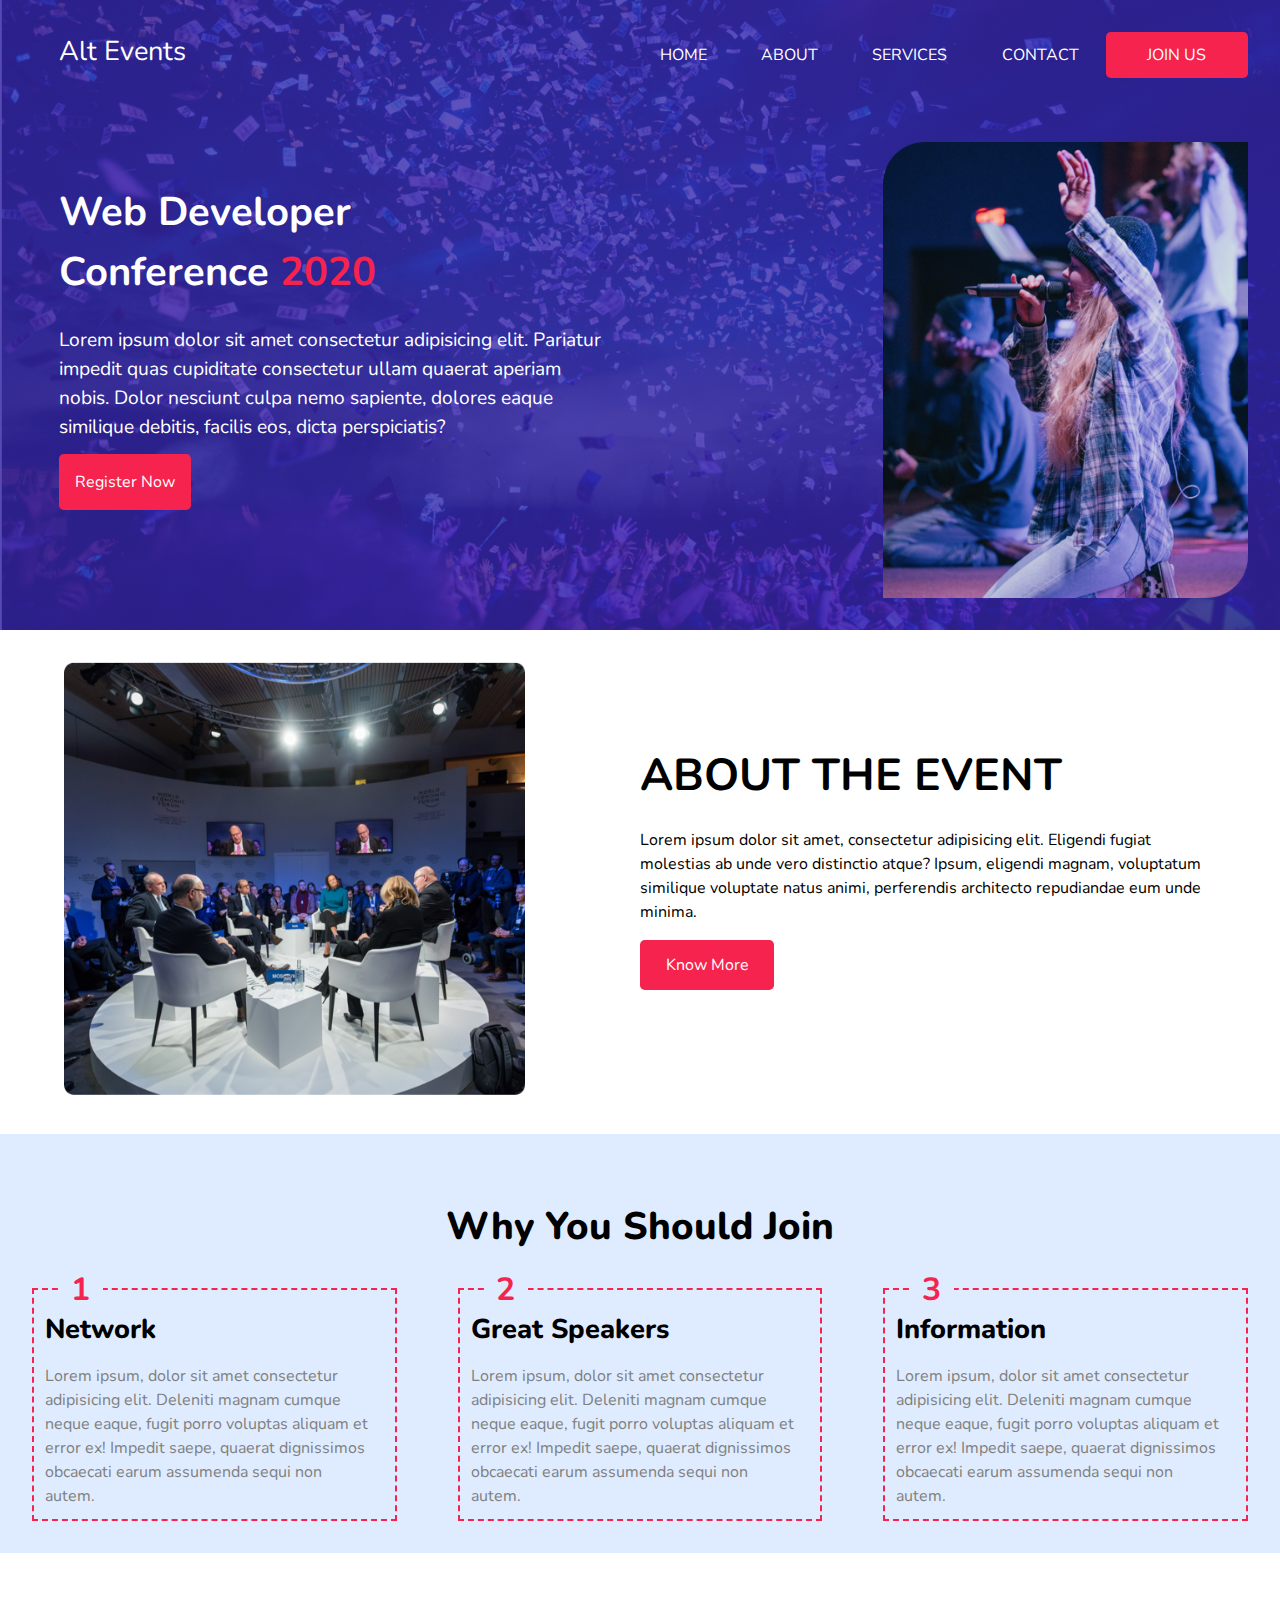
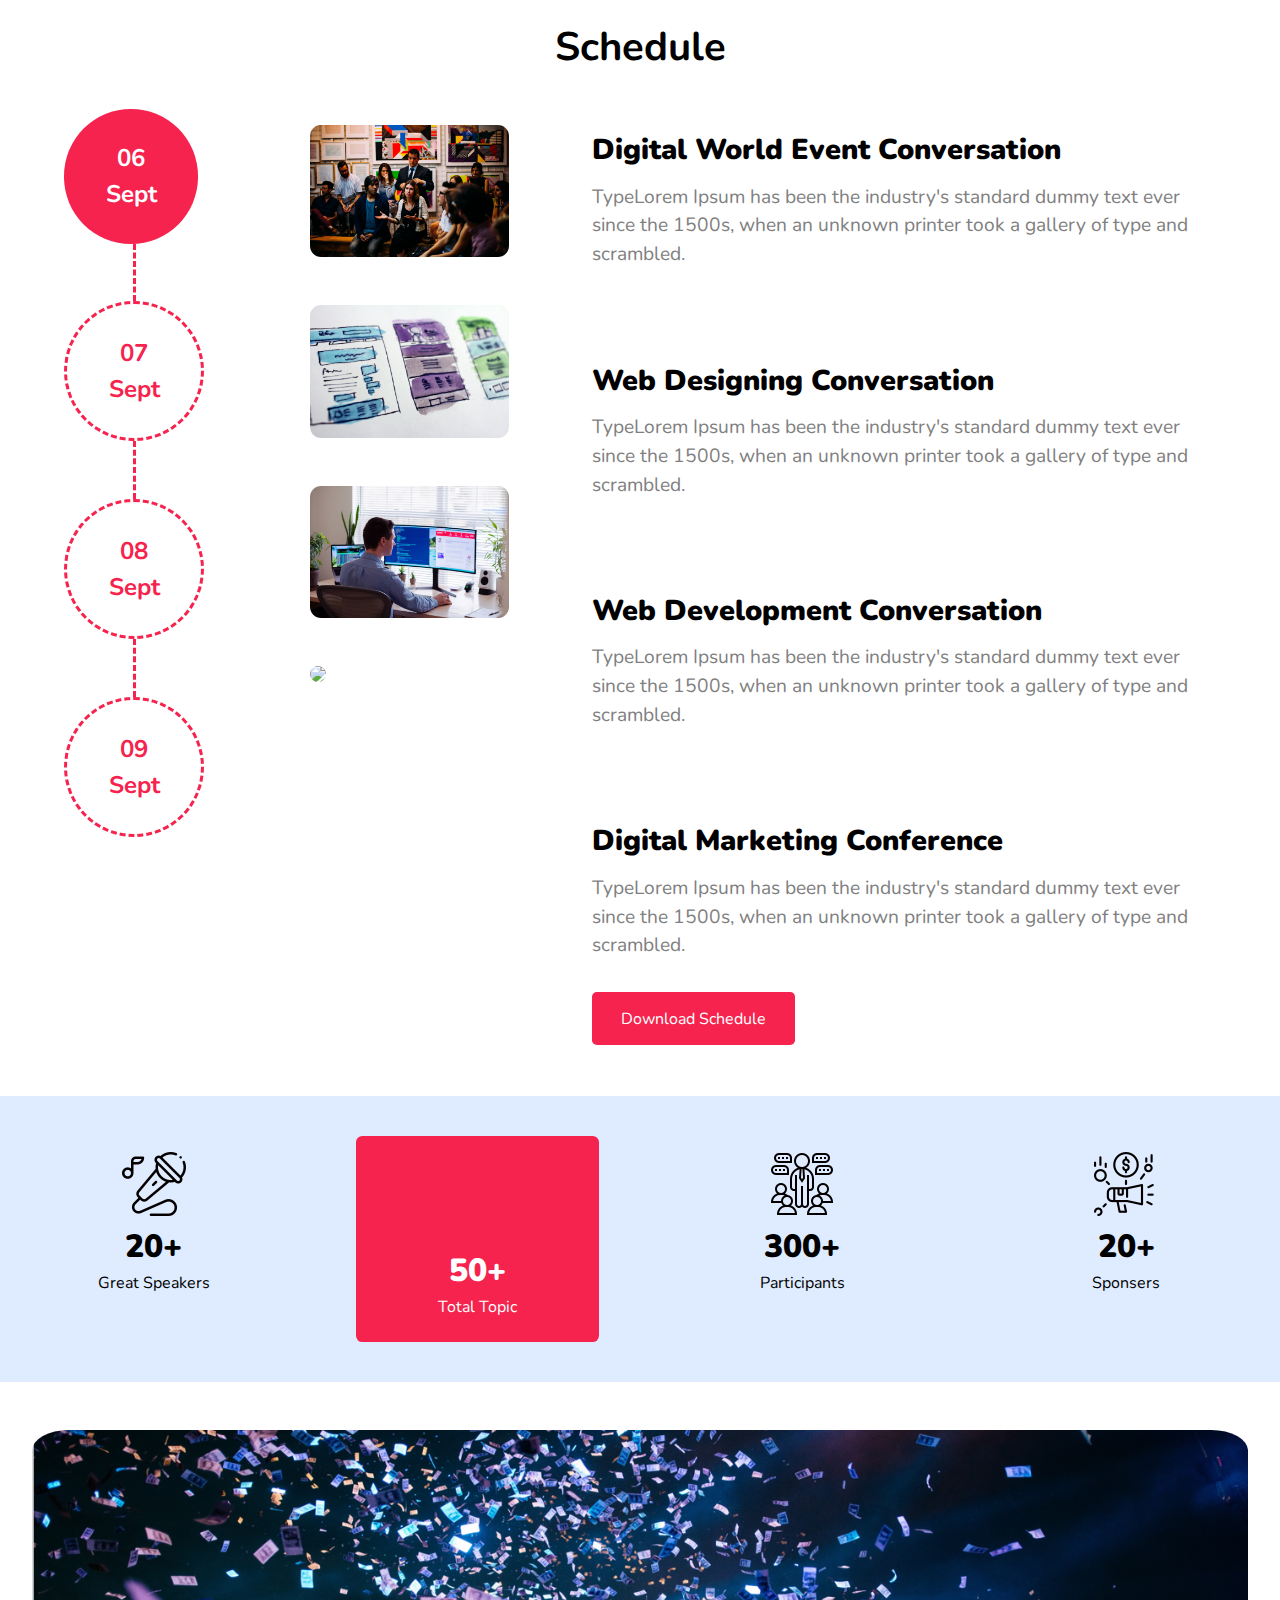
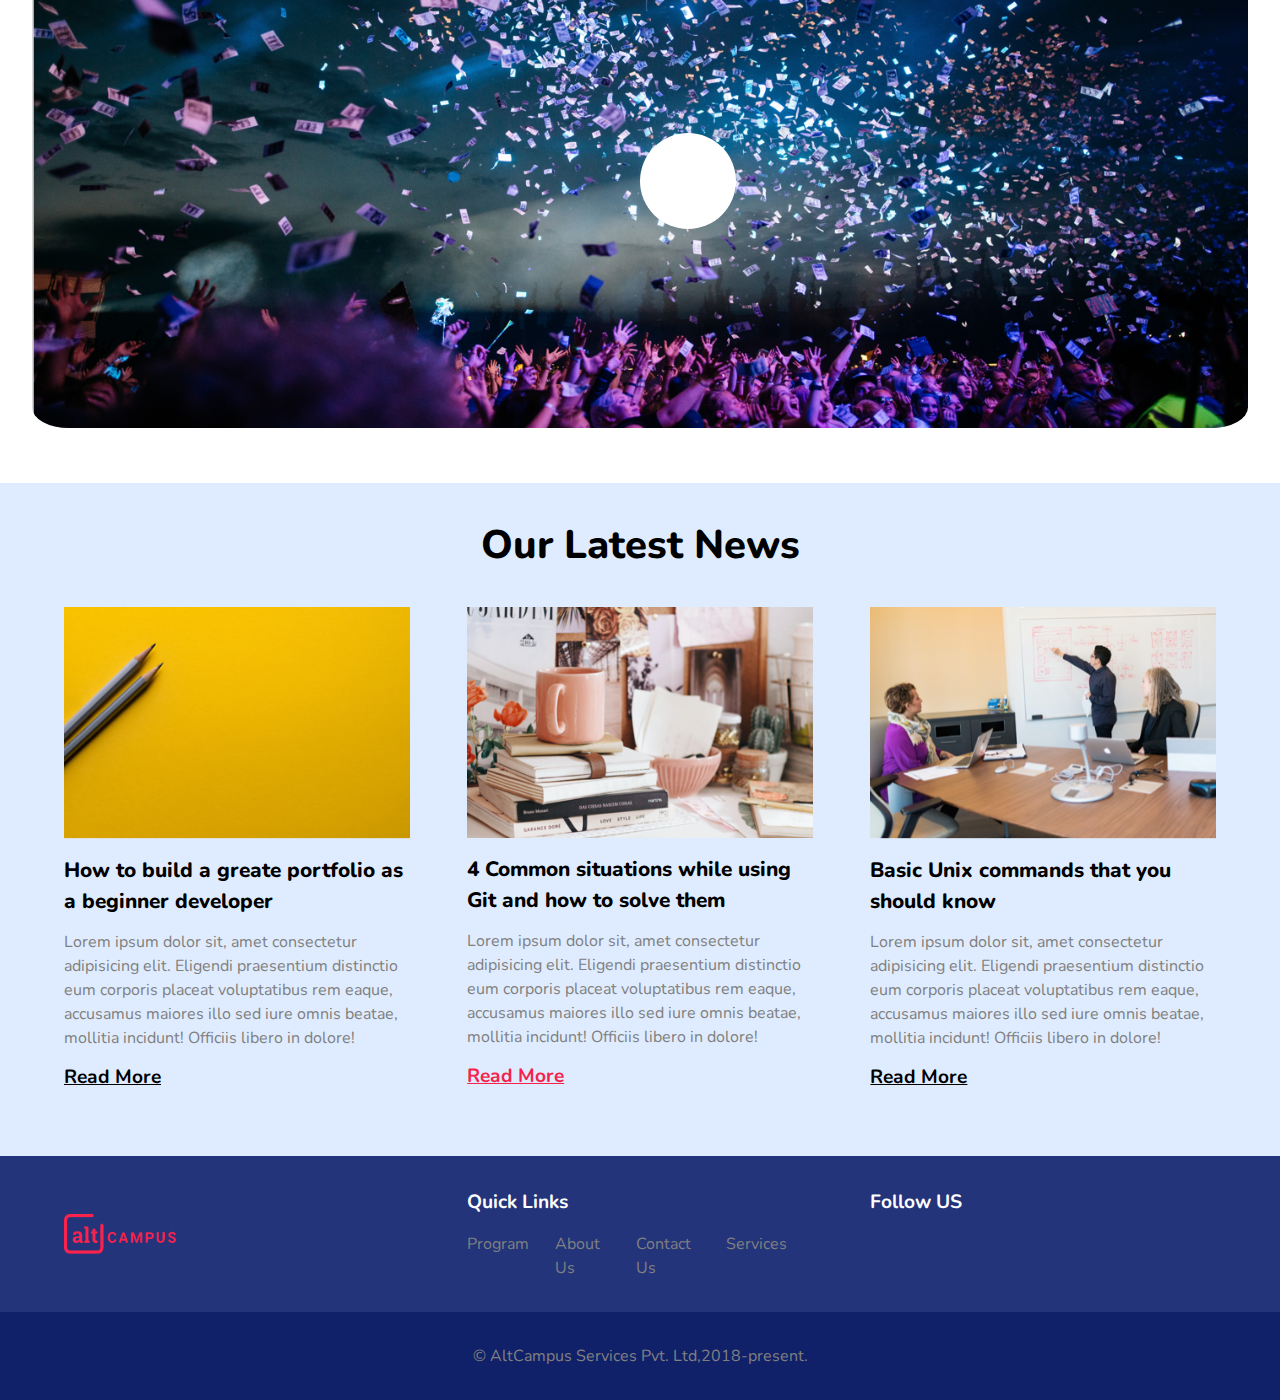
==== block-BHaacn/index.html @ 34002546 "Responsive Web page Assignment-2" ====
<!DOCTYPE html>
<html lang="en">
  <head>
    <meta charset="UTF-8" />
    <meta http-equiv="X-UA-Compatible" content="IE=edge" />
    <meta name="viewport" content="width=device-width, initial-scale=1.0" />
    <link rel="stylesheet" href="assets/stylesheet/style.css" />
    <script
      src="https://kit.fontawesome.com/814a0fdb0b.js"
      crossorigin="anonymous"
    ></script>

    <title>Alt Events</title>
  </head>
  <body>
    <header class="header">
      <div class="container flex space-between padding text-uppercase">
        <div class="brand">
          <a href="#">Alt Events</a>
        </div>
        <div>
          <nav>
            <ul class="flex item-center">
              <li>
                <a href="#">Home</a>
              </li>
              <li>
                <a href="#">About</a>
              </li>
              <li>
                <a href="#">services</a>
              </li>
              <li>
                <a href="#">contact</a>
              </li>
              <li class="btn">
                <a href="#">join us</a>
              </li>
            </ul>
          </nav>
        </div>
      </div>
      <div class="container flex space-between padding">
        <div class="col-1 flex-50">
          <h1>
            Web Developer <br />
            conference <span class="span">2020</span>
          </h1>
          <p>
            Lorem ipsum dolor sit amet consectetur adipisicing elit. Pariatur
            impedit quas cupiditate consectetur ullam quaerat aperiam nobis.
            Dolor nesciunt culpa nemo sapiente, dolores eaque similique debitis,
            facilis eos, dicta perspiciatis?
          </p>
          <a class="btn register-btn" href="#">Register Now</a>
        </div>
        <div class="flex-30 font-size-0 object-fit">
          <img
            class="width-full"
            src="assets/media/image/hero.png"
            alt="hero-image"
          />
        </div>
      </div>
    </header>
    <main class="">
      <div class="container">
        <article class="about padding flex space-between">
          <div class="flex-40">
            <img
              class="width-full"
              src="assets/media/image/about.png"
              alt="about-image"
            />
          </div>
          <div class="flex-50">
            <h2 class="text-uppercase">about the event</h2>
            <p>
              Lorem ipsum dolor sit amet, consectetur adipisicing elit. Eligendi
              fugiat molestias ab unde vero distinctio atque? Ipsum, eligendi
              magnam, voluptatum similique voluptate natus animi, perferendis
              architecto repudiandae eum unde minima.
            </p>
            <a class="btn know-more-btn" href="#">Know More</a>
          </div>
        </article>
      </div>
      <section class="info">
        <div class="container padding">
          <h2 class="text-center padding">why you should join</h2>
          <div class="flex space-between">
            <div class="info-col flex-30">
              <span class="span">1</span>
              <h2>Network</h2>
              <p>
                Lorem ipsum, dolor sit amet consectetur adipisicing elit.
                Deleniti magnam cumque neque eaque, fugit porro voluptas aliquam
                et error ex! Impedit saepe, quaerat dignissimos obcaecati earum
                assumenda sequi non autem.
              </p>
            </div>
            <div class="info-col flex-30">
              <span class="span">2</span>
              <h2>Great Speakers</h2>
              <p>
                Lorem ipsum, dolor sit amet consectetur adipisicing elit.
                Deleniti magnam cumque neque eaque, fugit porro voluptas aliquam
                et error ex! Impedit saepe, quaerat dignissimos obcaecati earum
                assumenda sequi non autem.
              </p>
            </div>
            <div class="info-col flex-30">
              <span class="span">3</span>
              <h2>Information</h2>
              <p>
                Lorem ipsum, dolor sit amet consectetur adipisicing elit.
                Deleniti magnam cumque neque eaque, fugit porro voluptas aliquam
                et error ex! Impedit saepe, quaerat dignissimos obcaecati earum
                assumenda sequi non autem.
              </p>
            </div>
          </div>
        </div>
      </section>
      <section class="schedule padding">
        <h2 class="text-center">Schedule</h2>
        <div class="container">
          <div class="flex space-between">
            <div class="flex-20">
              <div class="circle flex colom">
                <date> 06 </date>
                <month>Sept</month>
              </div>
              <div class="line"></div>
              <div class="circle circle-dashed flex colom">
                <date> 07 </date>
                <month>Sept</month>
              </div>
              <div class="line"></div>
              <div class="circle circle-dashed flex colom">
                <date> 08 </date>
                <month>Sept</month>
              </div>
              <div class="line"></div>
              <div class="circle circle-dashed flex colom">
                <date> 09 </date>
                <month>Sept</month>
              </div>
            </div>
            <div class="schedule-image flex-20">
              <div class="font-size-0 padding-image-1">
                <img
                  class="width-full"
                  src="assets/media/image/schedule-01.jpg"
                  alt="schedule-01"
                />
              </div>
              <div class="font-size-0 padding-image">
                <img
                  class="width-full"
                  src="assets/media/image/schedule-02.jpg"
                  alt="schedule-02"
                />
              </div>
              <div class="font-size-0 padding-image">
                <img
                  class="width-full"
                  src="assets/media/image/schedule-03.jpg"
                  alt="schedule-03"
                />
              </div>
              <div class="font-size-0 padding-image">
                <img
                  class="width-full"
                  src="assets/media/image/schedule-04.jpg"
                  alt="schedule-04"
                />
              </div>
            </div>
            <div class="flex-60">
              <div class="schedule-article">
                <h3>Digital World Event Conversation</h3>
                <p>
                  TypeLorem Ipsum has been the industry's standard dummy text
                  ever since the 1500s, when an unknown printer took a gallery
                  of type and scrambled.
                </p>
              </div>
              <div class="schedule-article padding-top">
                <h3>Web Designing Conversation</h3>
                <p>
                  TypeLorem Ipsum has been the industry's standard dummy text
                  ever since the 1500s, when an unknown printer took a gallery
                  of type and scrambled.
                </p>
              </div>
              <div class="schedule-article padding-top">
                <h3>Web Development Conversation</h3>
                <p>
                  TypeLorem Ipsum has been the industry's standard dummy text
                  ever since the 1500s, when an unknown printer took a gallery
                  of type and scrambled.
                </p>
              </div>
              <div class="schedule-article padding-top">
                <h3>Digital Marketing Conference</h3>
                <p>
                  TypeLorem Ipsum has been the industry's standard dummy text
                  ever since the 1500s, when an unknown printer took a gallery
                  of type and scrambled.
                </p>
                <a class="btn Download-btn" href="#">Download Schedule</a>
              </div>
            </div>
          </div>
        </div>
      </section>
      <section class="dashboard padding">
        <div class="container flex space-between">
          <div class="flex flex-20 colom item-center margin-top">
            <div>
              <img src="assets/media/image/speaker.png" alt="speaker" />
            </div>
            <small>20+</small>
            <span>Great Speakers</span>
          </div>
          <div class="flex flex-20 colom item-center total-topic">
            <div>
              <i class="far fa-lightbulb"></i>
            </div>
            <small>50+</small>
            <span>Total Topic</span>
          </div>
          <div class="flex flex-20 colom item-center margin-top">
            <div>
              <img src="assets/media/image/participants.png" alt="speaker" />
            </div>
            <small>300+</small>
            <span>Participants</span>
          </div>
          <div class="flex flex-20 colom item-center margin-top">
            <div>
              <img src="assets/media/image/sponsor.png" alt="speaker" />
            </div>
            <small>20+</small>
            <span>Sponsers</span>
          </div>
        </div>
      </section>
      <section class="vdo">
        <figure class="padding container">
          <img
            class="font-size-0"
            src="assets/media/image/banner.png"
            alt="banner"
          />
          <div class="icon-circle flex item-center">
            <i class="fas fa-play"></i>
          </div>
        </figure>
      </section>
      <section class="news padding">
        <h2 class="text-center">Our Latest News</h2>
        <div class="container padding flex space-between">
          <div class="news-col flex-30">
            <figure class="font-size-0">
              <img
                class="width-full"
                src="assets/media/image/news-01.png"
                alt="news-01"
              />
            </figure>
            <h3>How to build a greate portfolio as a beginner developer</h3>
            <p>
              Lorem ipsum dolor sit, amet consectetur adipisicing elit. Eligendi
              praesentium distinctio eum corporis placeat voluptatibus rem
              eaque, accusamus maiores illo sed iure omnis beatae, mollitia
              incidunt! Officiis libero in dolore!
            </p>
            <a href="#">Read More</a>
          </div>
          <div class="news-col flex-30">
            <figure class="font-size-0">
              <img
                class="width-full"
                src="assets/media/image/news-02.png"
                alt="news-02"
              />
            </figure>
            <h3>4 Common situations while using Git and how to solve them</h3>
            <p>
              Lorem ipsum dolor sit, amet consectetur adipisicing elit. Eligendi
              praesentium distinctio eum corporis placeat voluptatibus rem
              eaque, accusamus maiores illo sed iure omnis beatae, mollitia
              incidunt! Officiis libero in dolore!
            </p>
            <a class="new-col-2-read-more" href="#">Read More</a>
          </div>
          <div class="news-col flex-30">
            <figure class="font-size-0">
              <img
                class="width-full"
                src="assets/media/image/news-03.png"
                alt="news-03"
              />
            </figure>
            <h3>Basic Unix commands that you should know</h3>
            <p>
              Lorem ipsum dolor sit, amet consectetur adipisicing elit. Eligendi
              praesentium distinctio eum corporis placeat voluptatibus rem
              eaque, accusamus maiores illo sed iure omnis beatae, mollitia
              incidunt! Officiis libero in dolore!
            </p>
            <a href="#">Read More</a>
          </div>
        </div>
      </section>
    </main>
    <footer class="top">
      <div class="footer padding">
        <div class="container flex space-between">
          <div class="flex-30 flex">
            <figure class="font-size-0 flex">
              <img
                class="width-full"
                src="assets/media/image/footer-logo.png"
                alt="footer logo"
              />
            </figure>
          </div>
          <div class="flex flex-30 colom">
            <h2>Quick Links</h2>
            <nav class="nav-links">
              <ul class="flex">
                <li>
                  <a href="#">Program</a>
                </li>
                <li>
                  <a href="#">About Us</a>
                </li>
                <li>
                  <a href="#">Contact Us</a>
                </li>
                <li>
                  <a href="#">Services</a>
                </li>
              </ul>
            </nav>
          </div>
          <div class="flex-30">
            <h2>Follow US</h2>
            <nav class="nav-links">
              <ul class="flex">
                <li>
                  <i class="fab fa-facebook-square"></i>
                </li>
                <li>
                  <i class="fab fa-twitter-square"></i>
                </li>
              </ul>
            </nav>
          </div>
        </div>
      </div>
      <div class="bottom text-center padding">
        <small>&copy; AltCampus Services Pvt. Ltd,2018-present.</small>
      </div>
    </footer>
  </body>
</html>
---- block-BHaacn/assets/stylesheet/style.css ----
@import url("https://fonts.googleapis.com/css2?family=Nunito:wght@400;600;700;800;900&display=swap");
/* http://meyerweb.com/eric/tools/css/reset/ 
   v2.0 | 20110126
   License: none (public domain)
*/

html,
body,
div,
span,
applet,
object,
iframe,
h1,
h2,
h3,
h4,
h5,
h6,
p,
blockquote,
pre,
a,
abbr,
acronym,
address,
big,
cite,
code,
del,
dfn,
em,
img,
ins,
kbd,
q,
s,
samp,
small,
strike,
strong,
sub,
sup,
tt,
var,
b,
u,
i,
center,
dl,
dt,
dd,
ol,
ul,
li,
fieldset,
form,
label,
legend,
table,
caption,
tbody,
tfoot,
thead,
tr,
th,
td,
article,
aside,
canvas,
details,
embed,
figure,
figcaption,
footer,
header,
hgroup,
menu,
nav,
output,
ruby,
section,
summary,
time,
mark,
audio,
video {
  margin: 0;
  padding: 0;
  border: 0;
  font-size: 100%;
  font: inherit;
  vertical-align: baseline;
}
/* HTML5 display-role reset for older browsers */
article,
aside,
details,
figcaption,
figure,
footer,
header,
hgroup,
menu,
nav,
section {
  display: block;
}
body {
  line-height: 1;
}
ol,
ul {
  list-style: none;
}
blockquote,
q {
  quotes: none;
}
blockquote:before,
blockquote:after,
q:before,
q:after {
  content: "";
  content: none;
}
table {
  border-collapse: collapse;
  border-spacing: 0;
}
/* Some Generic classes */
*,
::before,
::after {
  box-sizing: border-box;
}
body {
  line-height: 1.5;
  font-family: "Nunito", sans-serif;
}
html {
  font-size: 16px;
}
a {
  text-decoration: none;
}
:root {
  --crimon: #f5234d;
  --white: #ffffff;
  --light-gray: #dfecff;
  --navy: #23347b;
  --dark-navy: #102169;
}
.flex {
  display: flex;
}
.flex-100 {
  flex: 0 1 100%;
}
.flex-60 {
  flex: 0 1 60%;
}
.flex-50 {
  flex: 0 1 50%;
}
.flex-40 {
  flex: 0 1 40%;
}
.flex-30 {
  flex: 0 1 30%;
}
.flex-20 {
  flex: 0 1 20%;
}
.flex-10{
    flex: 0 1 10%;
}
.space-between {
  justify-content: space-between;
}
.item-center {
  align-items: center;
}
.text-center {
  text-align: center;
}
.colom {
  flex-direction: column;
}
.padding {
  padding: 2rem;
}
.container {
  max-width: 1300px;
  width: 100%;
  padding: 0 2rem;
  margin: 0 auto;
}
.btn {
  background-color: var(--crimon);
  color: var(--white);
  padding: 0.7rem 0.9rem;
  font-size: 1rem;
  border-radius: 0.3rem;
}
.padding {
  padding: 2rem;
}
.text-uppercase {
  text-transform: uppercase;
}
.span {
  color: var(--crimon);
}
.width-full {
  width: 100%;
}
.font-size-0 {
  font-size: 0;
}
.object-fit {
  object-fit: cover;
}
.margin-top {
  margin-top: 1rem;
}
/* Large Screen View */
header {
  background-image: linear-gradient(
      rgb(54, 38, 171, 0.8),
      rgb(54, 38, 171, 0.8)
    ),
    url(../media/image/banner.png);
  background-repeat: no-repeat;
  background-size: cover;
}
header a {
  color: var(--white);
  padding: 0 1.7rem;
}
.header .brand a {
  text-transform: capitalize;
  font-size: 1.7rem;
}
.col-1 {
  padding: 0 1.7rem;
}
.register-btn {
  display: inline-block;
  margin-top: 0.8rem;
  padding: 1rem;
}

.col-1 h1 {
  font-size: 2.5rem;
  font-weight: bold;
  text-transform: capitalize;
  color: var(--white);
  margin-top: 2.5rem;
}
.col-1 p {
  font-size: 1.2rem;
  color: var(--white);
  margin-top: 1.5rem;
}
/* about */
.about h2 {
  font-size: 2.8rem;
  font-weight: bold;
  margin-bottom: 1.2rem;
  padding-top: 5rem;
}
.about a {
  display: inline-block;
  padding: 0.8rem 1.6rem;
  margin-top: 1rem;
}
/* info */
.info {
  background-color: var(--light-gray);
}
.info h2 {
  font-size: 2.4rem;
  text-transform: capitalize;
  font-weight: 800;
}
.info .info-col h2 {
  font-size: 1.7rem;
  margin-bottom: 0.8rem;
}
.info-col p {
  color: gray;
}
.info-col {
  border: 0.16rem dashed var(--crimon);
  padding: 1.3rem 1.3rem 0.7rem 0.7rem;
  position: relative;
}
.info-col span {
  position: absolute;
  font-size: 2rem;
  top: -1.5rem;
  bottom: 2rem;
  left: 1.5rem;
  padding: 0 0.8rem;
  display: block;
  height: 1.5rem;
  font-weight: bold;
  background-color: var(--light-gray);
}
/* schedule section */
.schedule .circle {
  background-color: var(--crimon);
  color: var(--white);
  width: 4.6rem;
  height: 4.6rem;
  border-radius: 50%;
  padding: 4.2rem;
  align-items: center;
  justify-content: center;
}
.schedule .circle-dashed {
  background-color: var(--white);
  border: 0.21rem dashed var(--crimon);
  color: var(--crimon);
}
.schedule h2 {
  font-size: 2.5rem;
  font-weight: bold;
  padding: 2rem 0;
}
.schedule date,
.schedule month {
  font-weight: bold;
  font-size: 1.5rem;
}
.schedule .line {
  /* background-color: var(--crimon); */
  width: 4.5rem;
  height: 3.6rem;
  border-right: 0.21rem dashed var(--crimon);
}
/* schedule article  */
.schedule-article h3 {
  font-size: 1.8rem;
  font-weight: 900;
  margin-bottom: 0.7rem;
}
.schedule-article p {
  font-size: 1.2rem;
  color: gray;
}
.padding-image-1 {
  padding: 1rem;
}
.padding-image {
  padding: 1rem;
  margin-top: 1rem;
}
.padding-image img,
.padding-image-1 img {
  border-radius: 0.7rem;
}
.schedule-article {
  margin-left: 3rem;
  padding: 1.2rem;
}
.padding-top {
  padding-top: 4.4rem;
}
.Download-btn {
  display: inline-block;
  margin-top: 2rem;
  padding: 0.9rem 1.8rem;
}
/* dashboard section */
.dashboard {
  background-color: var(--light-gray);
  padding: 2.5rem 0;
}
.dashboard small {
  font-size: 2rem;
  font-weight: 900;
}
.dashboard .total-topic {
  background-color: var(--crimon);
  padding: 1.4rem;
  border-radius: 0.4rem;
  color: var(--white);
}
.dashboard .total-topic i {
  font-size: 3.7rem;
  padding-right: 1rem;
}
/* vdo section */
.vdo figure img {
  width: 100%;
  padding: 1rem 0;
  border-radius: 2.3rem;
}
.vdo figure{
    position: relative;
}
 .vdo .icon-circle{
    width: 3.8rem;
    height: 3.8rem;
    background-color: var(--white);
    color: var(--crimon);
    position: absolute;
    justify-content: center;
    padding: 3rem;
    left: 50%;
    bottom: 0;
    top: 50%;
    right: 0;
    border-radius: 50%;
}
.vdo figure i{
    font-size: 2.2rem;
    color: var(--crimon);
   
   
}
/* news section */
.news{
    background-color: var(--light-gray);
}
.news h2{
    font-size: 2.5rem;
    font-weight: 800;
}
.news-col h3{
    font-size: 1.3rem;
    font-weight: 800;
    margin-top: 1rem;
}
.news-col p{
    color: gray;
    margin: .8rem 0;
}
.news-col a{
    text-decoration: underline;
    font-size: 1.2rem;
    color: black;
    font-weight: bold;
}
.news-col .new-col-2-read-more{
    color: var(--crimon);
}
/* footer */
.footer{
    background-color: var(--navy);
}
.footer h2{
    font-size: 1.2rem;
    color: var(--white);
    font-weight: bold;
}

.footer figure img{
    max-width: 7rem;
    align-self: center;
}
.footer .nav-links ul li{
    margin-right: 1.6rem;
    margin-top: 1rem;
   
 
    
}
.footer nav ul li a{
    color: gray;
}
.footer .nav-links ul li i{
    color: gainsboro;
    font-size: 1.4rem;
 
}
/* bottom */
.top .bottom{

    background-color: var(--dark-navy);
    color: grey;
}

/* mobile screen  */
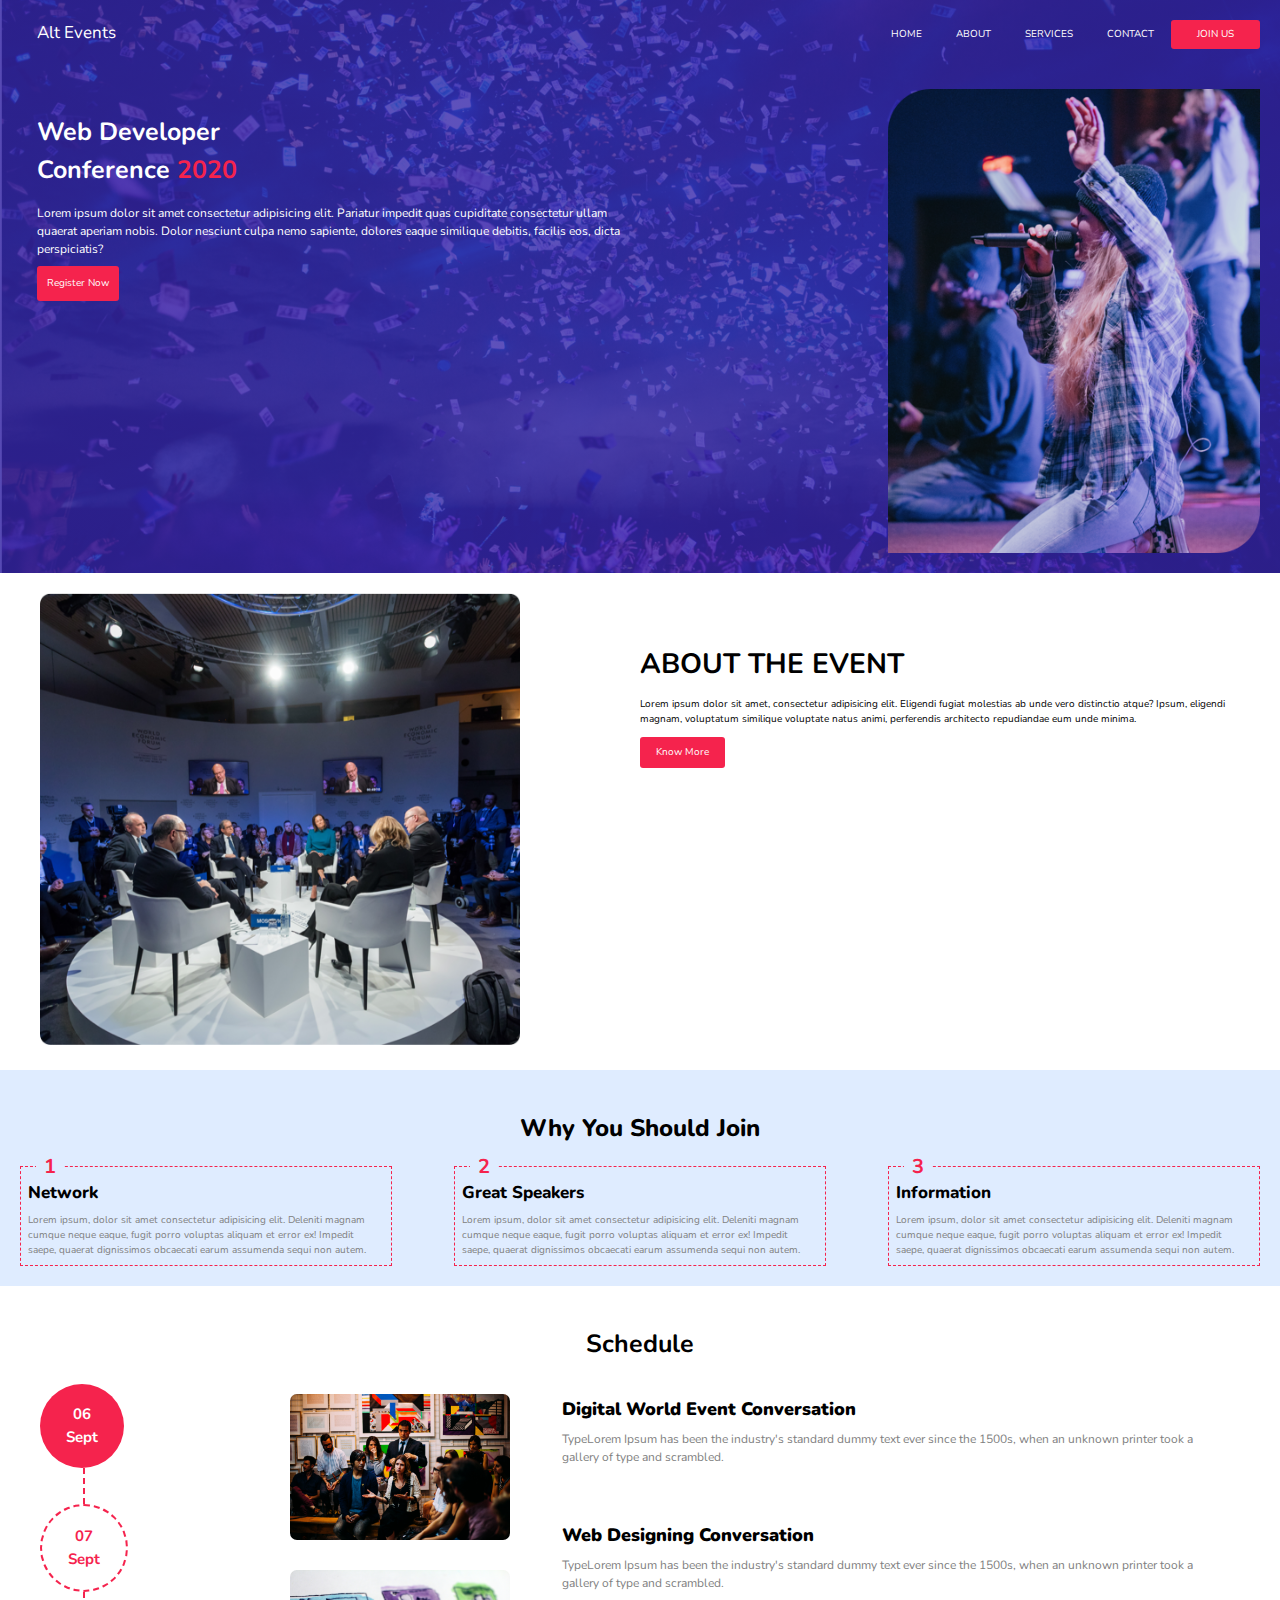
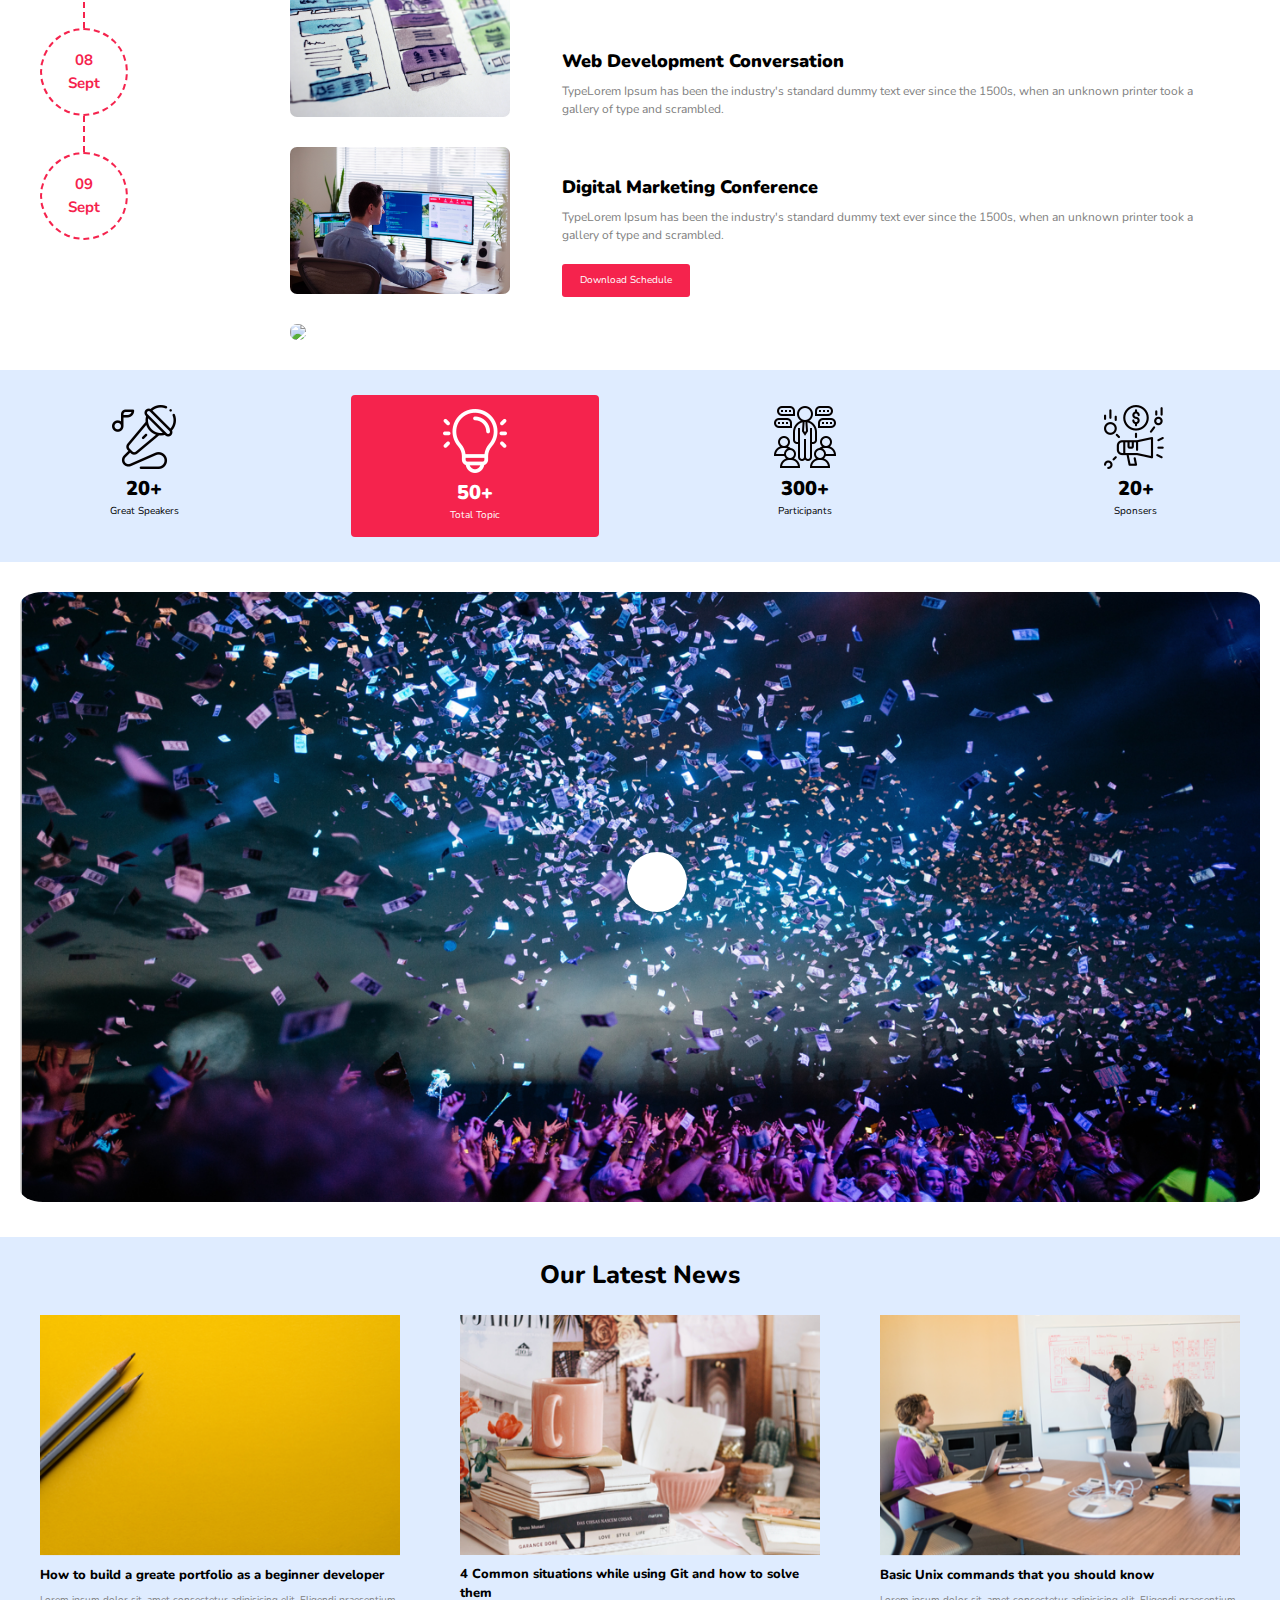
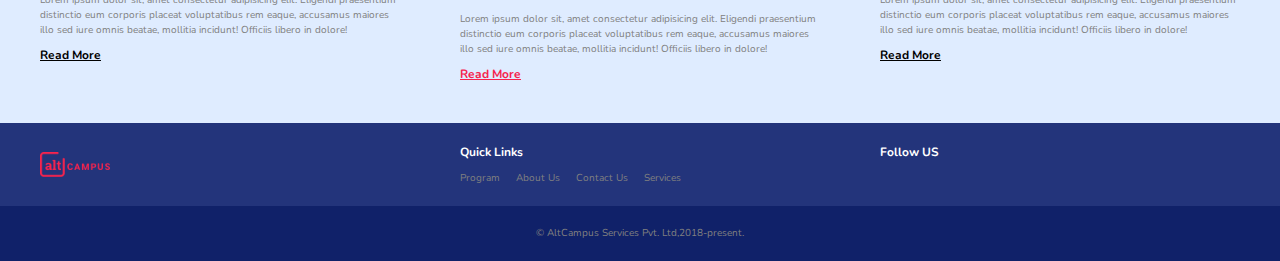
==== commit bc1f7ef8: "Adding Response for Mobile and other screen sizes" ====
--- a/block-BHaacn/index.html
+++ b/block-BHaacn/index.html
@@ -14,7 +14,9 @@
   </head>
   <body>
     <header class="header">
-      <div class="container flex space-between padding text-uppercase">
+      <div
+        class="container flex space-between padding text-uppercase header-style"
+      >
         <div class="brand">
           <a href="#">Alt Events</a>
         </div>
@@ -40,7 +42,7 @@
           </nav>
         </div>
       </div>
-      <div class="container flex space-between padding">
+      <div class="container flex space-between padding hero">
         <div class="col-1 flex-50">
           <h1>
             Web Developer <br />
@@ -65,15 +67,15 @@
     </header>
     <main class="">
       <div class="container">
-        <article class="about padding flex space-between">
-          <div class="flex-40">
+        <article class="about padding flex space-between article">
+          <div class="flex-40 article-col">
             <img
               class="width-full"
               src="assets/media/image/about.png"
               alt="about-image"
             />
           </div>
-          <div class="flex-50">
+          <div class="flex-50 article-col">
             <h2 class="text-uppercase">about the event</h2>
             <p>
               Lorem ipsum dolor sit amet, consectetur adipisicing elit. Eligendi
@@ -88,7 +90,7 @@
       <section class="info">
         <div class="container padding">
           <h2 class="text-center padding">why you should join</h2>
-          <div class="flex space-between">
+          <div class="flex space-between info-main">
             <div class="info-col flex-30">
               <span class="span">1</span>
               <h2>Network</h2>
@@ -125,8 +127,8 @@
       <section class="schedule padding">
         <h2 class="text-center">Schedule</h2>
         <div class="container">
-          <div class="flex space-between">
-            <div class="flex-20">
+          <div class="flex space-between schedule-row">
+            <div class="flex-20 schedule-row-1">
               <div class="circle flex colom">
                 <date> 06 </date>
                 <month>Sept</month>
@@ -217,30 +219,33 @@
       </section>
       <section class="dashboard padding">
         <div class="container flex space-between">
+          <div class="flex flex-20 colom item-center margin-top dashboard-size">
+            <div>
+              <img src="assets/media/image/speaker.png" alt="speaker" />
+            </div>
+            <small>20+</small>
+            <span>Great Speakers</span>
+          </div>
+          <div class="flex flex-20 colom item-center total-topic">
+            <div>
+              <img src="assets/media/image/idea.png" alt="speaker" />
+            </div>
+            <small>50+</small>
+            <span>Total Topic</span>
+          </div>
           <div class="flex flex-20 colom item-center margin-top">
             <div>
-              <img src="assets/media/image/speaker.png" alt="speaker" />
-            </div>
-            <small>20+</small>
-            <span>Great Speakers</span>
-          </div>
-          <div class="flex flex-20 colom item-center total-topic">
-            <div>
-              <i class="far fa-lightbulb"></i>
-            </div>
-            <small>50+</small>
-            <span>Total Topic</span>
+              <img
+                src="assets/media/image/participants.png"
+                alt="participants"
+              />
+            </div>
+            <small>300+</small>
+            <span>Participants</span>
           </div>
           <div class="flex flex-20 colom item-center margin-top">
             <div>
-              <img src="assets/media/image/participants.png" alt="speaker" />
-            </div>
-            <small>300+</small>
-            <span>Participants</span>
-          </div>
-          <div class="flex flex-20 colom item-center margin-top">
-            <div>
-              <img src="assets/media/image/sponsor.png" alt="speaker" />
+              <img src="assets/media/image/sponsor.png" alt="sponsor" />
             </div>
             <small>20+</small>
             <span>Sponsers</span>
@@ -261,7 +266,7 @@
       </section>
       <section class="news padding">
         <h2 class="text-center">Our Latest News</h2>
-        <div class="container padding flex space-between">
+        <div class="container padding flex space-between news-article">
           <div class="news-col flex-30">
             <figure class="font-size-0">
               <img
@@ -318,8 +323,8 @@
     </main>
     <footer class="top">
       <div class="footer padding">
-        <div class="container flex space-between">
-          <div class="flex-30 flex">
+        <div class="container flex space-between footer-content">
+          <div class="flex-30 flex footer-col">
             <figure class="font-size-0 flex">
               <img
                 class="width-full"
@@ -328,7 +333,7 @@
               />
             </figure>
           </div>
-          <div class="flex flex-30 colom">
+          <div class="flex flex-30 colom footer-col">
             <h2>Quick Links</h2>
             <nav class="nav-links">
               <ul class="flex">
@@ -347,7 +352,7 @@
               </ul>
             </nav>
           </div>
-          <div class="flex-30">
+          <div class="flex-30 nav-links-block">
             <h2>Follow US</h2>
             <nav class="nav-links">
               <ul class="flex">
--- a/block-BHaacn/assets/stylesheet/style.css
+++ b/block-BHaacn/assets/stylesheet/style.css
@@ -172,8 +172,8 @@
 .flex-20 {
   flex: 0 1 20%;
 }
-.flex-10{
-    flex: 0 1 10%;
+.flex-10 {
+  flex: 0 1 10%;
 }
 .space-between {
   justify-content: space-between;
@@ -398,89 +398,230 @@
   padding: 1rem 0;
   border-radius: 2.3rem;
 }
-.vdo figure{
-    position: relative;
-}
- .vdo .icon-circle{
-    width: 3.8rem;
-    height: 3.8rem;
-    background-color: var(--white);
-    color: var(--crimon);
-    position: absolute;
-    justify-content: center;
-    padding: 3rem;
-    left: 50%;
-    bottom: 0;
-    top: 50%;
-    right: 0;
-    border-radius: 50%;
-}
-.vdo figure i{
-    font-size: 2.2rem;
-    color: var(--crimon);
-   
-   
+.vdo figure {
+  position: relative;
+}
+.vdo .icon-circle {
+  width: 3.8rem;
+  height: 3.8rem;
+  background-color: var(--white);
+  color: var(--crimon);
+  position: absolute;
+  justify-content: center;
+  padding: 3rem;
+  left: 49%;
+  bottom: 0;
+  top: 43%;
+  right: 0;
+  border-radius: 50%;
+}
+.vdo figure i {
+  font-size: 2.2rem;
+  color: var(--crimon);
 }
 /* news section */
-.news{
-    background-color: var(--light-gray);
-}
-.news h2{
-    font-size: 2.5rem;
-    font-weight: 800;
-}
-.news-col h3{
-    font-size: 1.3rem;
-    font-weight: 800;
-    margin-top: 1rem;
-}
-.news-col p{
-    color: gray;
-    margin: .8rem 0;
-}
-.news-col a{
-    text-decoration: underline;
-    font-size: 1.2rem;
-    color: black;
-    font-weight: bold;
-}
-.news-col .new-col-2-read-more{
-    color: var(--crimon);
+.news {
+  background-color: var(--light-gray);
+}
+.news h2 {
+  font-size: 2.5rem;
+  font-weight: 800;
+}
+.news-col h3 {
+  font-size: 1.3rem;
+  font-weight: 800;
+  margin-top: 1rem;
+}
+.news-col p {
+  color: gray;
+  margin: 0.8rem 0;
+}
+.news-col a {
+  text-decoration: underline;
+  font-size: 1.2rem;
+  color: black;
+  font-weight: bold;
+}
+.news-col .new-col-2-read-more {
+  color: var(--crimon);
 }
 /* footer */
-.footer{
-    background-color: var(--navy);
-}
-.footer h2{
-    font-size: 1.2rem;
-    color: var(--white);
-    font-weight: bold;
+.footer {
+  background-color: var(--navy);
+}
+.footer h2 {
+  font-size: 1.2rem;
+  color: var(--white);
+  font-weight: bold;
 }
 
-.footer figure img{
-    max-width: 7rem;
-    align-self: center;
-}
-.footer .nav-links ul li{
-    margin-right: 1.6rem;
-    margin-top: 1rem;
-   
- 
-    
-}
-.footer nav ul li a{
-    color: gray;
-}
-.footer .nav-links ul li i{
-    color: gainsboro;
-    font-size: 1.4rem;
- 
+.footer figure img {
+  max-width: 7rem;
+  align-self: center;
+}
+.footer .nav-links ul li {
+  margin-right: 1.6rem;
+  margin-top: 1rem;
+}
+.footer nav ul li a {
+  color: gray;
+}
+.footer .nav-links ul li i {
+  color: gainsboro;
+  font-size: 1.4rem;
 }
 /* bottom */
-.top .bottom{
-
-    background-color: var(--dark-navy);
-    color: grey;
+.top .bottom {
+  background-color: var(--dark-navy);
+  color: grey;
 }
 
 /* mobile screen  */
+
+@media screen and (max-width: 768px) {
+  html {
+    font-size: 7.5px;
+  }
+  /* header */
+  .header-style {
+    position: relative;
+  }
+  .header-style nav {
+    position: absolute;
+    left: 43%;
+    top: 50%;
+  }
+  .header-style nav ul {
+    display: flex;
+    flex-direction: column;
+  }
+  .header-style nav ul li {
+    margin-bottom: 1.7rem;
+  }
+  .header .hero {
+    margin-top: 15rem;
+    flex-direction: column;
+    /* text-align: center; */
+  }
+  .header .hero .col-1 {
+    flex: 0 1 100%;
+    margin-bottom: 3rem;
+  }
+  .hero .col-1 a {
+    margin-top: 2rem;
+    padding: 1rem 2rem;
+  }
+  /* about */
+  .article {
+    flex-direction: column;
+  }
+  .article .article-col {
+    flex: 0 1 100%;
+    margin-top: 0;
+    padding-top: 0;
+  }
+  /* info */
+  .info-main {
+    flex-direction: column;
+  }
+  .info-col {
+    flex: 0 1 100%;
+    margin-top: 2rem;
+  }
+  /* schedule */
+  .schedule .schedule-row {
+    flex-direction: column;
+  }
+  .schedule .schedule-row-1 {
+    flex: 0 1 100%;
+    flex-direction: row;
+  }
+  .schedule .circle {
+    width: unset;
+    height: unset;
+    border-radius: 2rem;
+    padding: 1rem;
+    box-shadow: 1px 2px 10px 2px grey;
+  }
+  .schedule-image .padding-image-1 {
+    margin-top: 2rem;
+  }
+  .schedule-article {
+    flex: 0 1 100%;
+  }
+  .dashboard .dashboard-size {
+    padding: 1rem;
+  }
+  /* vdo */
+  .vdo .icon-circle {
+    left: 44%;
+    top: 40%;
+  }
+  /* news section */
+  .news .news-article {
+    flex-direction: column;
+  }
+  .news-col {
+    margin-bottom: 1.5rem;
+  }
+  /* footer */
+  .footer .footer-content {
+    flex-direction: column;
+  }
+  .footer .footer-content .footer-col {
+    margin-bottom: 2rem;
+    justify-content: flex-end;
+  }
+  .footer .nav-links-block {
+    flex: 0 1 100%;
+    text-align: end;
+  }
+  .footer .nav-links-block h2 {
+    margin-right: 0.7rem;
+  }
+  .footer .nav-links-block .nav-links ul {
+    justify-content: flex-end;
+    margin-left: 2.3rem;
+    padding-right: 0;
+    margin-right: 0;
+  }
+}
+/*770px */
+@media screen and (min-width:770px) {
+    html{
+        font-size: 8px;
+    }
+    
+    
+}
+/* 1000px */
+@media  screen and (min-width:1000px) {
+    html{
+        font-size: 10px;
+    }
+    
+}
+/* 1300px */
+@media screen and (min-width:1300px) {
+    html{
+        font-size: 13px;
+    }
+    
+    
+}
+/* 1700px */
+@media screen and (min-width:1700px) {
+    html{
+        font-size: 17px;
+    }
+    
+    
+}
+/* 2000px */
+@media screen and (min-width:2000px) {
+    html{
+        font-size: 20px;
+    }
+    
+    
+}
